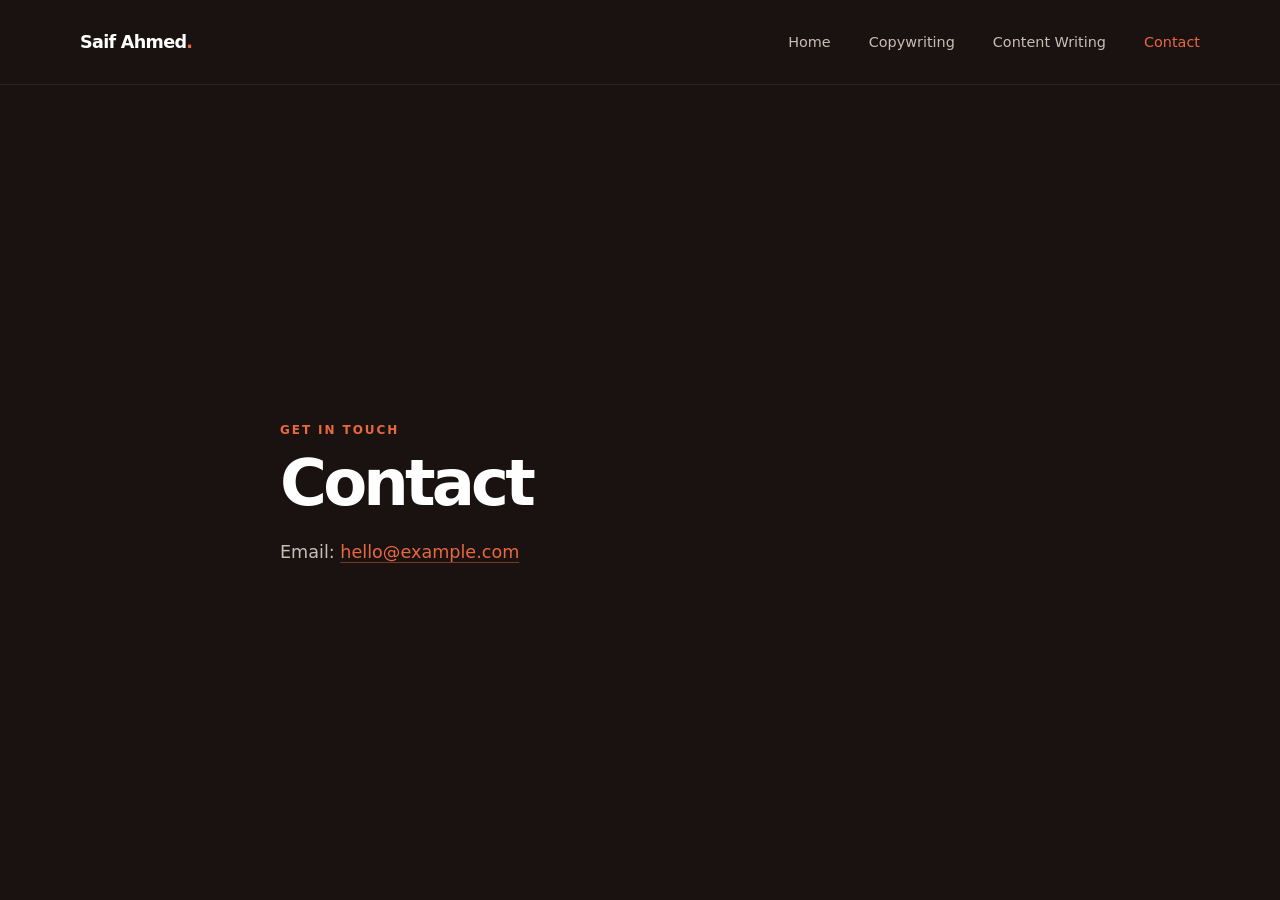
==== contact.html @ c417ecdf "first version" ====
<!doctype html>
<html lang="en">
<head>
  <meta charset="utf-8">
  <meta name="viewport" content="width=device-width, initial-scale=1">
  <meta name="theme-color" content="#1A1210">
  <title>Contact | Saif Ahmed</title>
  <link rel="stylesheet" href="style.css">
</head>
<body>
  <header class="site-header">
    <nav class="site-nav" aria-label="Main navigation">
      <a class="brand" href="index.html">Saif Ahmed<span>.</span></a>
      <div class="nav-links">
        <a href="index.html">Home</a>
        <a href="copywriting.html">Copywriting</a>
        <a href="content-writing.html">Content Writing</a>
        <a href="contact.html" aria-current="page">Contact</a>
      </div>
    </nav>
  </header>
  <main class="contact-main">
    <p class="eyebrow">Get in touch</p>
    <h1>Contact</h1>
    <p class="contact-message">Email: <a href="mailto:hello@example.com">hello@example.com</a></p>
  </main>
</body>
</html>
---- style.css ----
:root {
  color-scheme: dark;
  --page: #1A1210;
  --card: #2A2422;
  --accent: #E8683F;
  --text: #FFFFFF;
  --muted: #C9BDB7;
  --content-width: 1120px;
}

* {
  box-sizing: border-box;
}

html {
  min-width: 320px;
  background: var(--page);
}

body {
  min-height: 100vh;
  margin: 0;
  background: var(--page);
  color: var(--text);
  font-family: Inter, ui-sans-serif, system-ui, -apple-system, BlinkMacSystemFont, "Segoe UI", sans-serif;
  -webkit-font-smoothing: antialiased;
}

a {
  color: inherit;
}

.site-header {
  border-bottom: 1px solid rgba(255, 255, 255, 0.08);
}

.site-nav {
  width: min(var(--content-width), calc(100% - 48px));
  min-height: 84px;
  margin: 0 auto;
  display: flex;
  align-items: center;
  justify-content: space-between;
  gap: 32px;
}

.brand {
  flex-shrink: 0;
  color: var(--text);
  font-size: 1.1rem;
  font-weight: 750;
  letter-spacing: -0.04em;
  text-decoration: none;
}

.brand span {
  color: var(--accent);
}

.nav-links {
  display: flex;
  align-items: center;
  gap: clamp(18px, 3vw, 38px);
}

.nav-links a {
  color: var(--muted);
  font-size: 0.9rem;
  text-decoration: none;
  transition: color 160ms ease;
}

.nav-links a:hover,
.nav-links a[aria-current="page"] {
  color: var(--accent);
}

.home-main {
  min-height: calc(100vh - 85px);
  display: grid;
  place-items: center;
  padding: 80px 24px;
}

.hero {
  width: min(720px, 100%);
  text-align: center;
}

.eyebrow,
.card-label {
  margin: 0;
  color: var(--accent);
  font-size: 0.75rem;
  font-weight: 700;
  letter-spacing: 0.16em;
  text-transform: uppercase;
}

.hero h1 {
  margin: 18px 0 10px;
  font-size: clamp(3.5rem, 10vw, 6.5rem);
  font-weight: 750;
  letter-spacing: -0.075em;
  line-height: 1;
}

.hero-description {
  margin: 0;
  color: var(--muted);
  font-size: clamp(1.05rem, 2.5vw, 1.25rem);
}

.hero-actions {
  display: flex;
  justify-content: center;
  gap: 14px;
  margin-top: 38px;
}

.button {
  display: inline-flex;
  min-height: 48px;
  align-items: center;
  justify-content: center;
  border: 1px solid var(--accent);
  border-radius: 6px;
  background: var(--accent);
  color: var(--page);
  cursor: pointer;
  font: inherit;
  font-size: 0.9rem;
  font-weight: 700;
  text-decoration: none;
  transition: background-color 160ms ease, color 160ms ease, transform 160ms ease;
}

.button:hover {
  transform: translateY(-2px);
}

.button-primary,
.button-outline {
  width: 190px;
  padding: 0 20px;
}

.button-outline {
  background: transparent;
  color: var(--accent);
}

.button-primary:hover,
.button-small:hover {
  background: #f27b54;
}

.button-outline:hover {
  background: var(--accent);
  color: var(--page);
}

.portfolio-main {
  width: min(var(--content-width), calc(100% - 48px));
  margin: 0 auto;
  padding: 76px 0 96px;
}

.section-heading {
  margin-bottom: 38px;
}

.section-heading h1,
.contact-main h1 {
  margin: 12px 0 0;
  font-size: clamp(2.5rem, 6vw, 4rem);
  font-weight: 730;
  letter-spacing: -0.06em;
  line-height: 1.08;
}

.card-grid {
  display: grid;
  grid-template-columns: repeat(4, minmax(0, 1fr));
  gap: 18px;
}

.card-grid-three {
  grid-template-columns: repeat(3, minmax(0, 1fr));
}

.work-card {
  min-height: 245px;
  display: flex;
  flex-direction: column;
  align-items: flex-start;
  padding: 24px;
  border: 1px solid rgba(255, 255, 255, 0.04);
  border-radius: 9px;
  background: var(--card);
}

.card-label {
  font-size: 0.65rem;
  letter-spacing: 0.13em;
}

.work-card h2 {
  margin: 18px 0 10px;
  font-size: 1.15rem;
  font-weight: 650;
  letter-spacing: -0.025em;
}

.card-description {
  margin: 0 0 22px;
  color: var(--muted);
  font-size: 0.88rem;
  line-height: 1.65;
}

.button-small {
  min-height: 38px;
  margin-top: auto;
  padding: 0 19px;
  font-size: 0.82rem;
}

.contact-main {
  width: min(720px, calc(100% - 48px));
  min-height: calc(100vh - 85px);
  margin: 0 auto;
  display: flex;
  flex-direction: column;
  align-items: flex-start;
  justify-content: center;
  padding: 72px 0;
}

.contact-message {
  margin: 24px 0 0;
  color: var(--muted);
  font-size: 1.1rem;
}

.contact-message a {
  color: var(--accent);
  text-decoration-color: rgba(232, 104, 63, 0.45);
  text-underline-offset: 4px;
}

:focus-visible {
  outline: 2px solid var(--text);
  outline-offset: 4px;
}

@media (max-width: 900px) {
  .card-grid {
    grid-template-columns: repeat(2, minmax(0, 1fr));
  }

  .card-grid-three {
    grid-template-columns: repeat(2, minmax(0, 1fr));
  }
}

@media (max-width: 600px) {
  .site-nav {
    width: calc(100% - 36px);
    min-height: 0;
    flex-direction: column;
    align-items: flex-start;
    gap: 18px;
    padding: 20px 0 16px;
  }

  .nav-links {
    width: 100%;
    flex-wrap: wrap;
    gap: 12px 22px;
  }

  .nav-links a {
    font-size: 0.82rem;
  }

  .home-main {
    min-height: calc(100svh - 125px);
    padding: 64px 20px;
  }

  .hero-actions {
    width: min(360px, 100%);
    flex-direction: column;
    margin: 32px auto 0;
  }

  .button-primary,
  .button-outline {
    width: 100%;
  }

  .portfolio-main {
    width: calc(100% - 36px);
    padding: 54px 0 72px;
  }

  .section-heading {
    margin-bottom: 28px;
  }

  .card-grid,
  .card-grid-three {
    grid-template-columns: 1fr;
    gap: 14px;
  }

  .work-card {
    min-height: 220px;
    padding: 22px;
  }

  .contact-main {
    width: calc(100% - 36px);
    min-height: calc(100svh - 125px);
  }
}
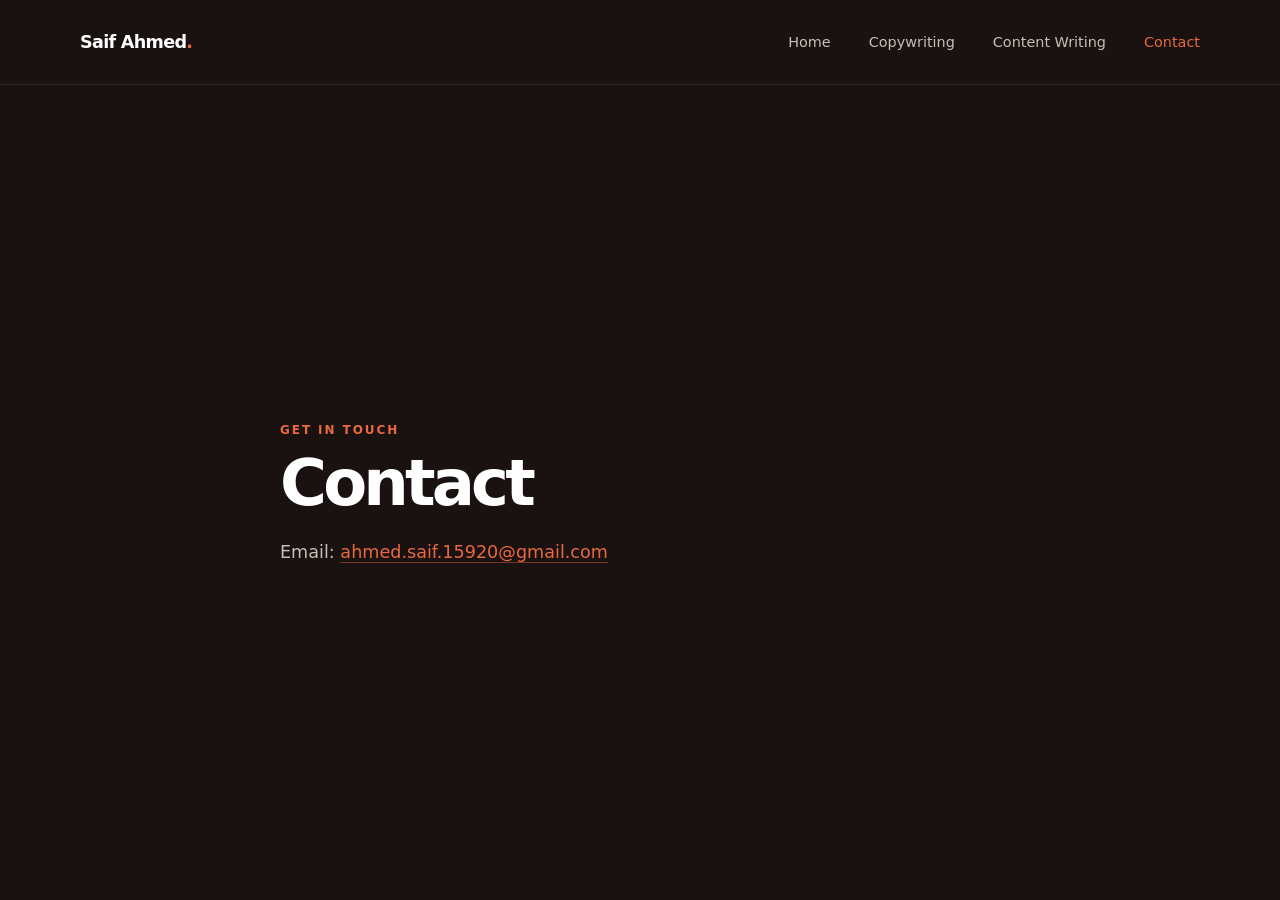
==== commit 0b4a0399: "updated email" ====
--- a/contact.html
+++ b/contact.html
@@ -22,7 +22,7 @@
   <main class="contact-main">
     <p class="eyebrow">Get in touch</p>
     <h1>Contact</h1>
-    <p class="contact-message">Email: <a href="mailto:hello@example.com">hello@example.com</a></p>
+    <p class="contact-message">Email: <a href="mailto:ahmed.saif.15920@gmail.com">ahmed.saif.15920@gmail.com</a></p>
   </main>
 </body>
 </html>
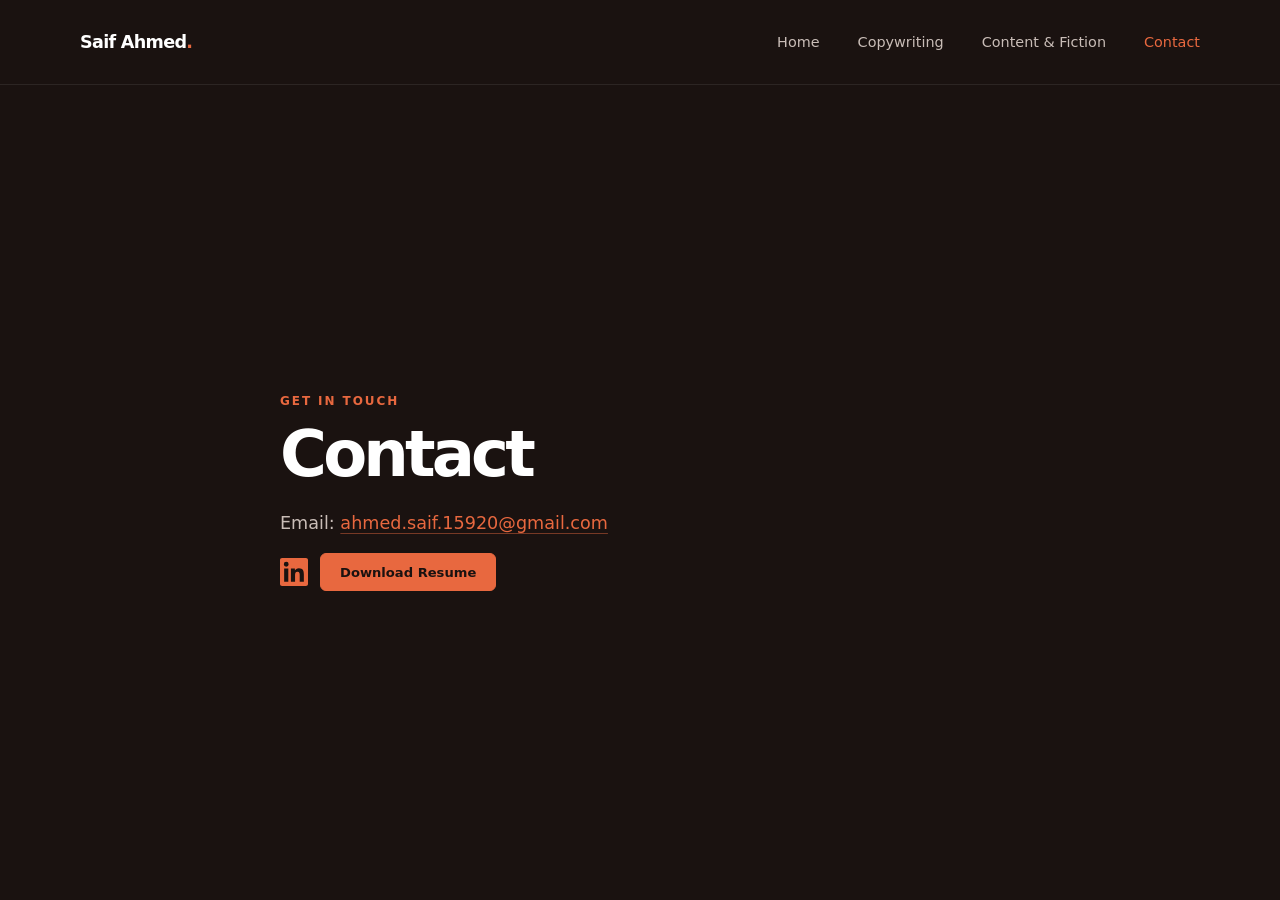
==== commit ff1060b9: "renamed content page and updated labels" ====
--- a/contact.html
+++ b/contact.html
@@ -14,7 +14,7 @@
       <div class="nav-links">
         <a href="index.html">Home</a>
         <a href="copywriting.html">Copywriting</a>
-        <a href="content-writing.html">Content Writing</a>
+        <a href="content-writing.html">Content &amp; Fiction</a>
         <a href="contact.html" aria-current="page">Contact</a>
       </div>
     </nav>
@@ -23,6 +23,15 @@
     <p class="eyebrow">Get in touch</p>
     <h1>Contact</h1>
     <p class="contact-message">Email: <a href="mailto:ahmed.saif.15920@gmail.com">ahmed.saif.15920@gmail.com</a></p>
+    <div class="contact-actions">
+      <a class="linkedin-link" href="https://www.linkedin.com/in/saif-ahmed-6118302a7" target="_blank" rel="noopener noreferrer" aria-label="Saif Ahmed on LinkedIn">
+        <svg xmlns="http://www.w3.org/2000/svg" width="28" height="28" viewBox="0 0 24 24" fill="currentColor" aria-hidden="true">
+          <path d="M20.447 20.452h-3.554v-5.569c0-1.328-.027-3.037-1.852-3.037-1.853 0-2.136 1.445-2.136 2.939v5.667H9.35V9h3.414v1.561h.049c.476-.9 1.637-1.85 3.37-1.85 3.601 0 4.267 2.37 4.267 5.455v6.286zM5.337 7.433a2.062 2.062 0 1 1 0-4.124 2.062 2.062 0 0 1 0 4.124zM3.555 9h3.564v11.452H3.555V9zM22.225 0H1.771C.792 0 0 .774 0 1.729v20.542C0 23.227.792 24 1.771 24h20.451C23.2 24 24 23.227 24 22.271V1.729C24 .774 23.2 0 22.222 0h.003z"/>
+        </svg>
+      </a>
+      <a class="button button-small" href="pdfs/saif-ahmed-resume.pdf" download="Saif-Ahmed-Resume.pdf">Download Resume</a>
+    </div>
   </main>
+  <script src="script.js"></script>
 </body>
 </html>
--- a/style.css
+++ b/style.css
@@ -98,6 +98,8 @@
 }
 
 .hero h1 {
+  position: relative;
+  isolation: isolate;
   margin: 18px 0 10px;
   font-size: clamp(3.5rem, 10vw, 6.5rem);
   font-weight: 750;
@@ -105,17 +107,72 @@
   line-height: 1;
 }
 
+.hero h1::before {
+  position: absolute;
+  z-index: -1;
+  top: 50%;
+  left: 50%;
+  width: clamp(220px, 50vw, 430px);
+  height: 1.15em;
+  transform: translate(-50%, -50%);
+  border-radius: 50%;
+  background: radial-gradient(ellipse, rgba(232, 104, 63, 0.22) 0%, rgba(232, 104, 63, 0) 70%);
+  content: "";
+  filter: blur(18px);
+  pointer-events: none;
+  animation: glow-drift 9s ease-in-out infinite alternate;
+}
+
 .hero-description {
   margin: 0;
   color: var(--muted);
   font-size: clamp(1.05rem, 2.5vw, 1.25rem);
 }
 
+.hero-description.typing-active::after {
+  display: inline-block;
+  height: 1em;
+  margin-left: 3px;
+  border-right: 2px solid var(--accent);
+  content: "";
+  vertical-align: -0.12em;
+  animation: cursor-blink 800ms steps(2, start) infinite;
+}
+
+@keyframes glow-drift {
+  from {
+    transform: translate(-56%, -50%);
+  }
+  to {
+    transform: translate(-44%, -50%);
+  }
+}
+
+@keyframes cursor-blink {
+  to {
+    visibility: hidden;
+  }
+}
+
 .hero-actions {
   display: flex;
   justify-content: center;
   gap: 14px;
   margin-top: 38px;
+}
+
+.hero-overview {
+  display: grid;
+  gap: 6px;
+  max-width: 520px;
+  margin: 28px auto 0;
+  color: var(--muted);
+  font-size: 1rem;
+  line-height: 1.6;
+}
+
+.hero-overview .no-wrap {
+  white-space: nowrap;
 }
 
 .button {
@@ -200,6 +257,17 @@
   background: var(--card);
 }
 
+.work-card.reveal-card {
+  opacity: 0;
+  transform: translateY(20px);
+  transition: opacity 600ms ease, transform 600ms ease;
+}
+
+.work-card.reveal-card.is-visible {
+  opacity: 1;
+  transform: translateY(0);
+}
+
 .card-label {
   font-size: 0.65rem;
   letter-spacing: 0.13em;
@@ -241,6 +309,26 @@
   margin: 24px 0 0;
   color: var(--muted);
   font-size: 1.1rem;
+}
+
+.contact-actions {
+  display: flex;
+  align-items: center;
+  flex-wrap: wrap;
+  gap: 12px;
+  margin-top: 20px;
+}
+
+.linkedin-link {
+  display: inline-flex;
+  color: var(--accent);
+  line-height: 0;
+  transition: transform 0.2s ease, filter 0.2s ease;
+}
+
+.linkedin-link:hover {
+  transform: translateY(-2px);
+  filter: brightness(1.12);
 }
 
 .contact-message a {
@@ -325,3 +413,20 @@
     min-height: calc(100svh - 125px);
   }
 }
+
+@media (prefers-reduced-motion: reduce) {
+  .hero h1::before {
+    display: none;
+  }
+
+  .hero-description.typing-active::after {
+    animation: none;
+  }
+
+  .work-card.reveal-card,
+  .work-card.reveal-card.is-visible {
+    opacity: 1;
+    transform: none;
+    transition: none;
+  }
+}
